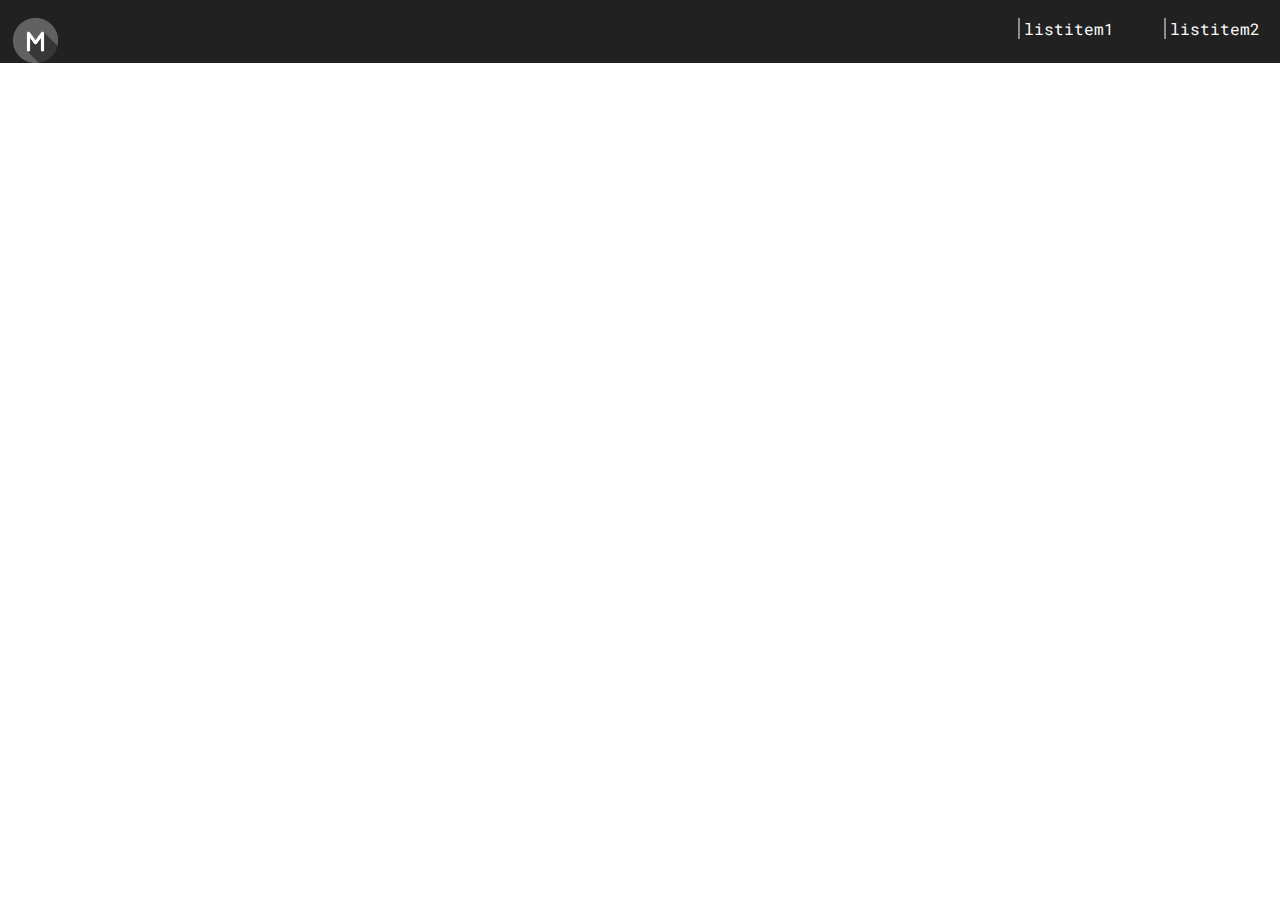
==== contact.html @ 11443b47 "added contact page" ====
<!DOCTYPE html>
<html>
    <head>
        <title>Contact me</title>
        <link rel='stylesheet' href='/css/style.css'/>
    </head>
    
    <body>
        <div class="navbar">
            <div class='header-home'>
                <a href='http://rfzou.me'>
                    <img src="images/favicon-gray.png" id='home-img'/>
                </a>
            </div>
            <div class="header-items">
                <ul>
                    <li>listitem1</li>
                    <li>listitem2</li>
                </ul>
            </div>

        </div>
        <div>
        
        </div>
    </body>
</html>
---- css/style.css ----
@import 'https://fonts.googleapis.com/css?family=Roboto+Mono:100';
html,

* {
    margin: 0;
    padding: 0;
}

body {
  font-family: 'Roboto Mono', monospace;
}

/* navbar items */
/* .navbar covers the entire bar */
.navbar {
    padding-top: 2vh;
    padding-left: 1vw;
    background-color: #212121;
    color: #fafafa;
    height:5vh;
}


/* Home button on the left navbar */
.header-home {
    float: left;
    color: inherit;
    display: inline-block;
}

#home-img {
    height: 5vh;
    width: auto;
}
a:visited {
    text-decoration: none;
}
.header-items {
    float: right;
    text-align: right;
    display: inline-block;
}

ul {
    margin: 0;
    padding: 0;
}

li {
    color: inherit;
    margin: 0 20px;
    text-transform: lowercase;
    display: inline-block;
    border-left: 2px solid rgb(141, 141, 141);
    padding-left: 4px;
}

li:hover {
    text-decoration: underline;
}


/* End navbar, start header band (scramble + name) */

.char {
    text-align: center;
    color: #fafafa;
    font-weight: 100;
    font-size: 42px;
    display: imn
}

.header {
    padding-top: 5vh;
    height: 10vh;
    background-color: #212121;
}
.scramble-container {
    height: 19vh;
    width: 100%;
    background: #212121;
    justify-content: center;
    align-items: center;
    display: flex;
}
.text {
    font-weight: 100;
    font-size: 28px;
    color: #fafafa;
}
.dud {
    color: #757575;
}


/* intro page */

.image-circ {
    height: 20vw;
    width: 20vw;
    border-radius: 50%;
    overflow: hidden;
    margin-left: 10vw;
    float: left;
}

#header-img {
    width: auto;
    max-width: 20vw;
    height: auto;
    max-height: 20vw;
    position: relative;
    display: block;
    
}

.lander {
    background-color: #474747;
    height: 49vh;
    padding-top: 10vh;
}

h1 {
    text-align: center;
    font-weight: 100;
    font-size: 42px;
    color: #fafafa;
    border-bottom: 2px solid;
}

p {
    padding-top: 10px;
    color: #fafafa;
    font-weight: 100;
    letter-spacing: inherit;
}

.intro-text {
    display: inline-block;
    float: right;
    width: 40vw;
}

.landing-column {
    display: inline-block;
    height: 40vh;
    float: right;
    margin-right:15vw;
    
}

.header-text {
    display: inline-block;
    float: right;
    
}



/* Contact styles */
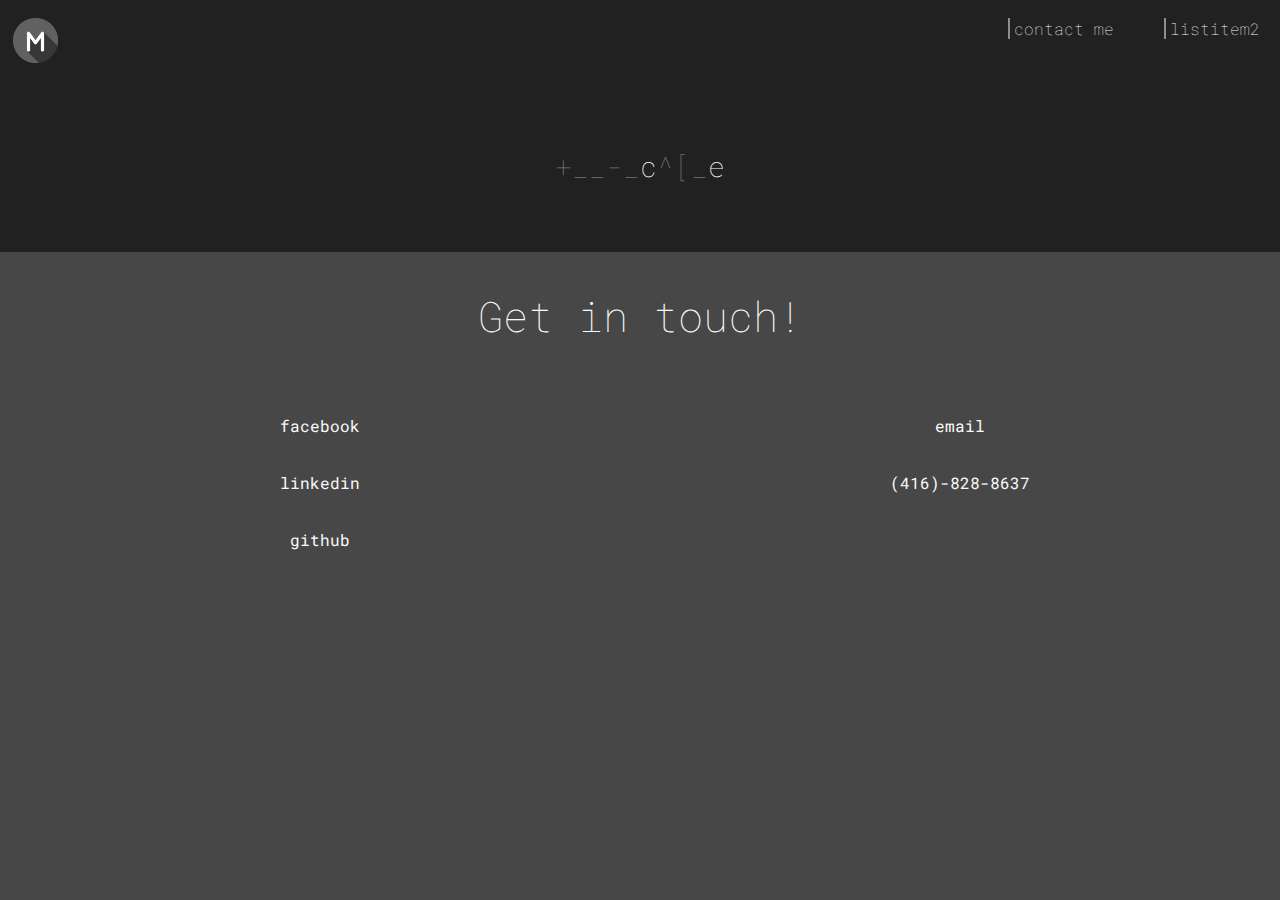
==== commit 708fa61e: "completed most of contract page, missing icons" ====
--- a/contact.html
+++ b/contact.html
@@ -3,6 +3,7 @@
     <head>
         <title>Contact me</title>
         <link rel='stylesheet' href='/css/style.css'/>
+        <script src="/js/contact.js"></script>
     </head>
     
     <body>
@@ -14,14 +15,38 @@
             </div>
             <div class="header-items">
                 <ul>
-                    <li>listitem1</li>
+                    <li><a href='contact.html'>Contact me</a></li>
                     <li>listitem2</li>
                 </ul>
             </div>
-
         </div>
-        <div>
         
+        <div class='scramble-container'>
+            <div class='text'></div>
+        </div>
+        <script src='js/contact.js'></script>
+        
+        <div class='contact-container'>
+            <h1 class='contact-header'> Get in touch!</h1>
+            <div class='social-media'>
+                <div class='contact-item'>  
+                    <a href="https://facebook.com/rfzou1" target='_blank'>facebook</a>
+                </div>
+                <div class='contact-item'>
+                    <a href="https://www.linkedin.com/in/rfzou/" target="_blank">linkedin</a>
+                </div>
+                <div class='contact-item'>
+                    <a href="https://github.com/rfzou" target='_blank'>github</a>
+                </div>
+            </div>
+            <div class='snail'>
+                <div class='contact-item'>
+                    <a href='mailto:martinrfzou@gmail.com' target="_top">email</a>
+                </div>
+                <div class='contact-item'>
+                    (416)-828-8637
+                </div>
+            </div>
         </div>
     </body>
 </html>--- a/css/style.css
+++ b/css/style.css
@@ -13,13 +13,17 @@
 /* navbar items */
 /* .navbar covers the entire bar */
 .navbar {
-    padding-top: 2vh;
+    padding: 2vh 0;
     padding-left: 1vw;
     background-color: #212121;
     color: #fafafa;
     height:5vh;
 }
 
+a {
+    color: #fafafa;
+    text-decoration: none
+}
 
 /* Home button on the left navbar */
 .header-home {
@@ -32,9 +36,9 @@
     height: 5vh;
     width: auto;
 }
-a:visited {
-    text-decoration: none;
-}
+
+
+
 .header-items {
     float: right;
     text-align: right;
@@ -53,6 +57,7 @@
     display: inline-block;
     border-left: 2px solid rgb(141, 141, 141);
     padding-left: 4px;
+    font-weight: 100;
 }
 
 li:hover {
@@ -71,7 +76,7 @@
 }
 
 .header {
-    padding-top: 5vh;
+    padding-top: 3vh;
     height: 10vh;
     background-color: #212121;
 }
@@ -91,7 +96,6 @@
 .dud {
     color: #757575;
 }
-
 
 /* intro page */
 
@@ -159,3 +163,36 @@
 
 /* Contact styles */
 
+.contact-container {
+    background-color: #474747;
+    height: 62vh;
+    padding-top: 10vh;
+    color: #fafafa;
+}
+
+.contact-header {
+    text-decoration: none;
+    border: 0;
+    margin-top: -6vh;
+    margin-bottom: 6vh;
+
+}
+.social-media {
+    display: inline-block;
+    float: left;
+    width: 50vw;
+    text-align: center;
+}
+
+
+.snail {
+    display: inline-block;
+    float: right;
+    width: 50vw;
+    text-align: center;
+}
+
+.contact-item {
+    padding: 2vh 0;
+}
+
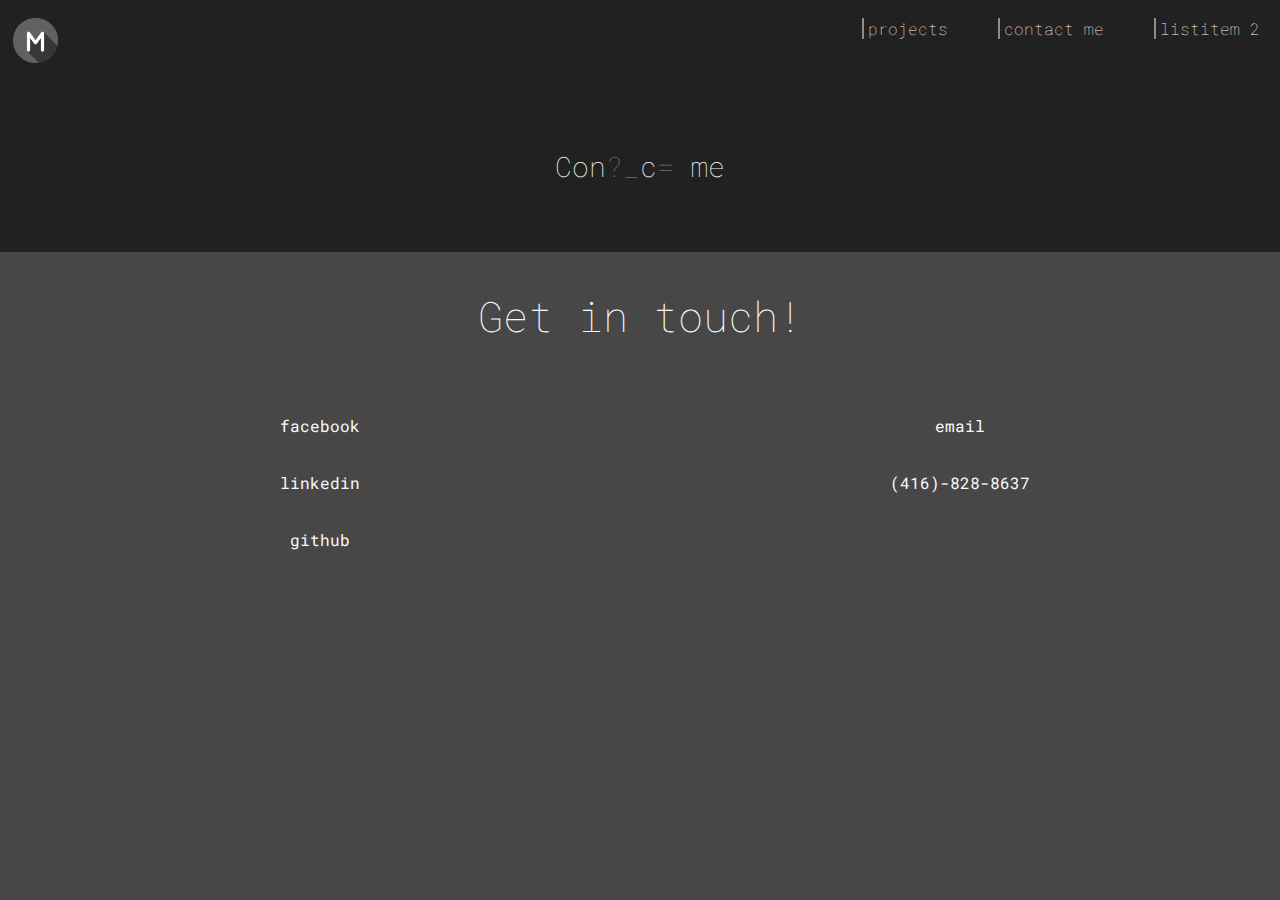
==== commit 00295158: "added a the start of a projects page, replaced lorem ipsum with intro text, moved picture inward" ====
--- a/contact.html
+++ b/contact.html
@@ -1,12 +1,17 @@
 <!DOCTYPE html>
 <html>
     <head>
+        <meta charset="UTF-8">
+        <meta http-equiv="X-UA-Compatible" content='IE=Edge'>
+        <meta name="keywords" content="martin, zou, run, feng, runfeng, martin zou, designer,developer,hire,freelance,web,design,development,dev,user,interface,experience,ui,ux,interaction,portfolio,linkedin,github,adobe,illustration,graphic,university,waterloo,uwaterloo,computer,science,software,actuary,accounting,finance,actuarial,startup,student">
         <title>Contact me</title>
-        <link rel='stylesheet' href='/css/style.css'/>
+        <link rel='shortcut icon' href="images/favicon_gray_Hn7_icon.ico" type='image/x-icon'>
+        <link rel='stylesheet' href='css/style.css' type='text/css'>
         <script src="/js/contact.js"></script>
     </head>
     
     <body>
+<!-- navbar containing home, tabs on the right. Will be applied to every page -->
         <div class="navbar">
             <div class='header-home'>
                 <a href='http://rfzou.me'>
@@ -15,11 +20,14 @@
             </div>
             <div class="header-items">
                 <ul>
+                    <li><a href='projects.html'>Projects</a></li>
                     <li><a href='contact.html'>Contact me</a></li>
-                    <li>listitem2</li>
+                    <li>listitem 2</li>
                 </ul>
             </div>
+
         </div>
+<!-- end navbar -->
         
         <div class='scramble-container'>
             <div class='text'></div>
--- a/css/style.css
+++ b/css/style.css
@@ -104,7 +104,7 @@
     width: 20vw;
     border-radius: 50%;
     overflow: hidden;
-    margin-left: 10vw;
+    margin-left: 15vw;
     float: left;
 }
 
@@ -129,7 +129,7 @@
     font-weight: 100;
     font-size: 42px;
     color: #fafafa;
-    border-bottom: 2px solid;
+    border-bottom: 1px solid;
 }
 
 p {
@@ -196,3 +196,13 @@
     padding: 2vh 0;
 }
 
+
+/* Project/hackathon styles */
+
+.project-container {
+    background-color: #474747;
+    height: 62vh;
+    padding-top: 10vh;
+}
+
+
